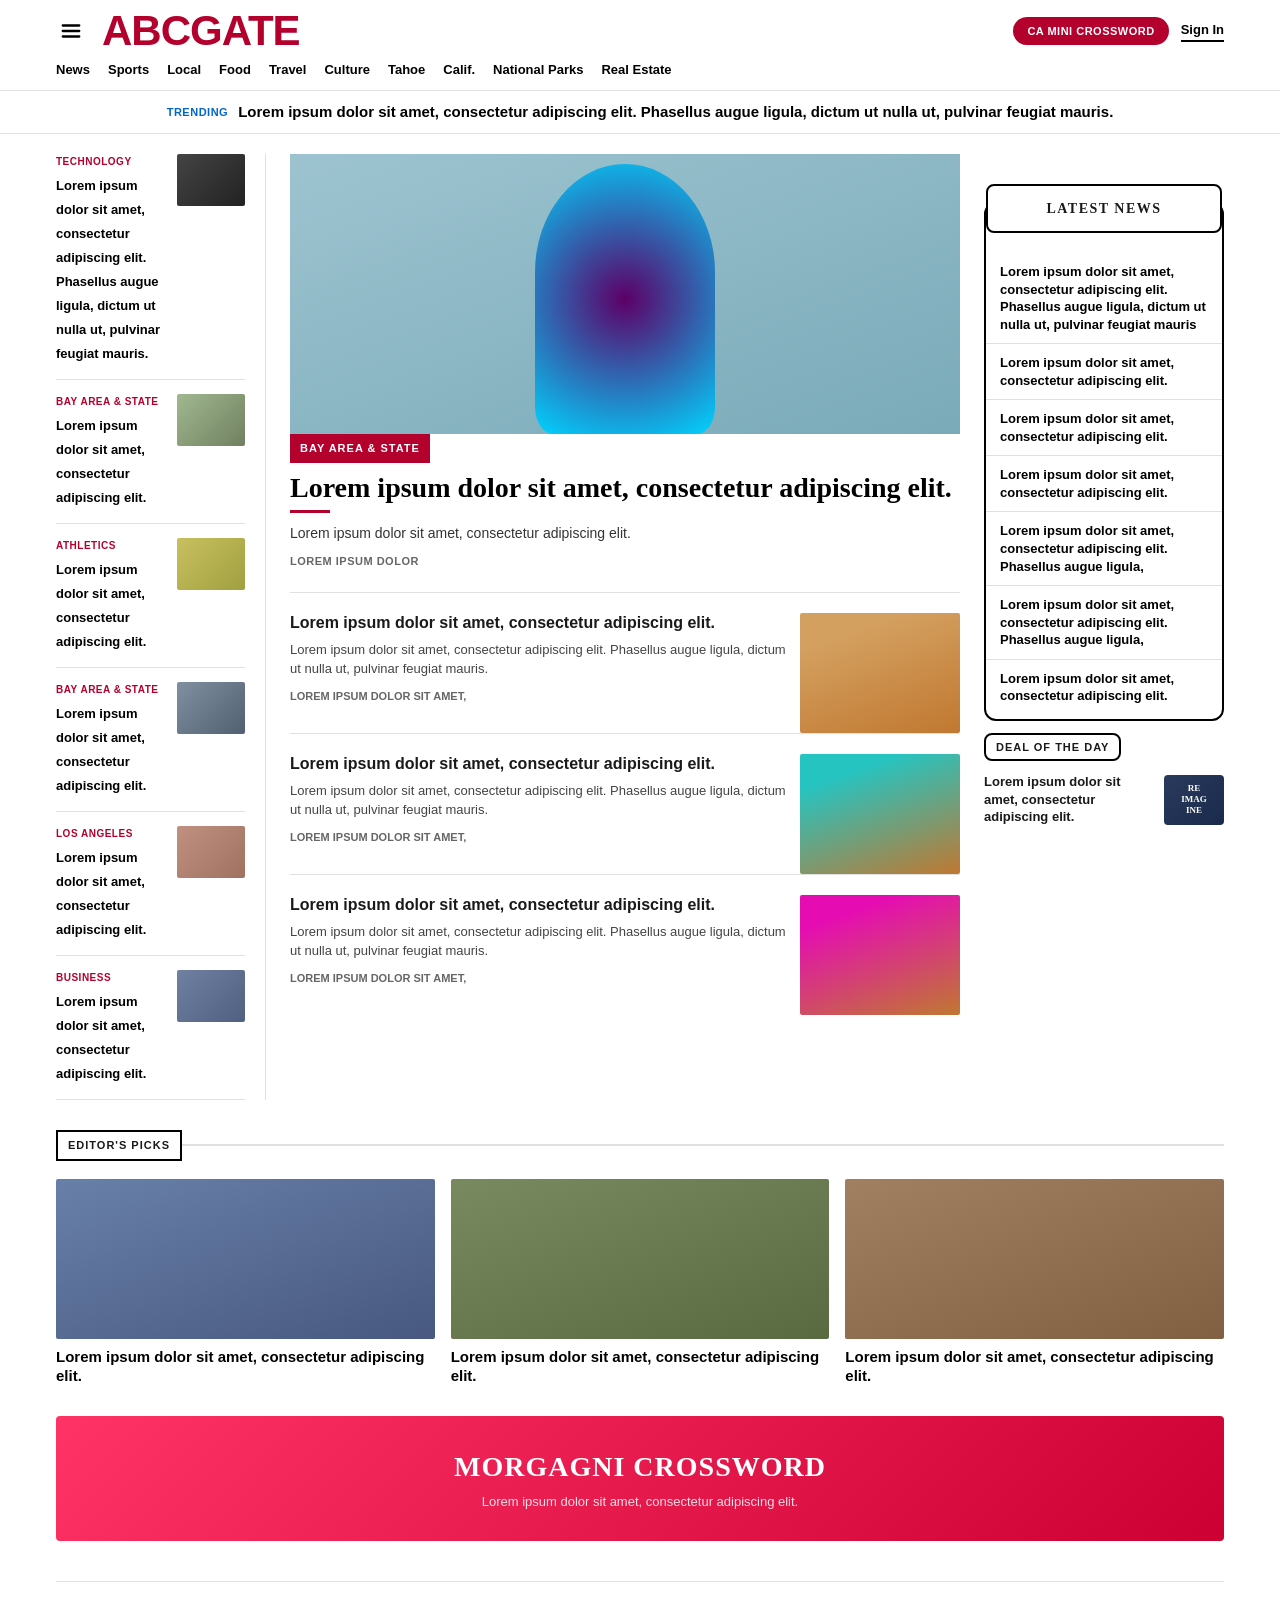
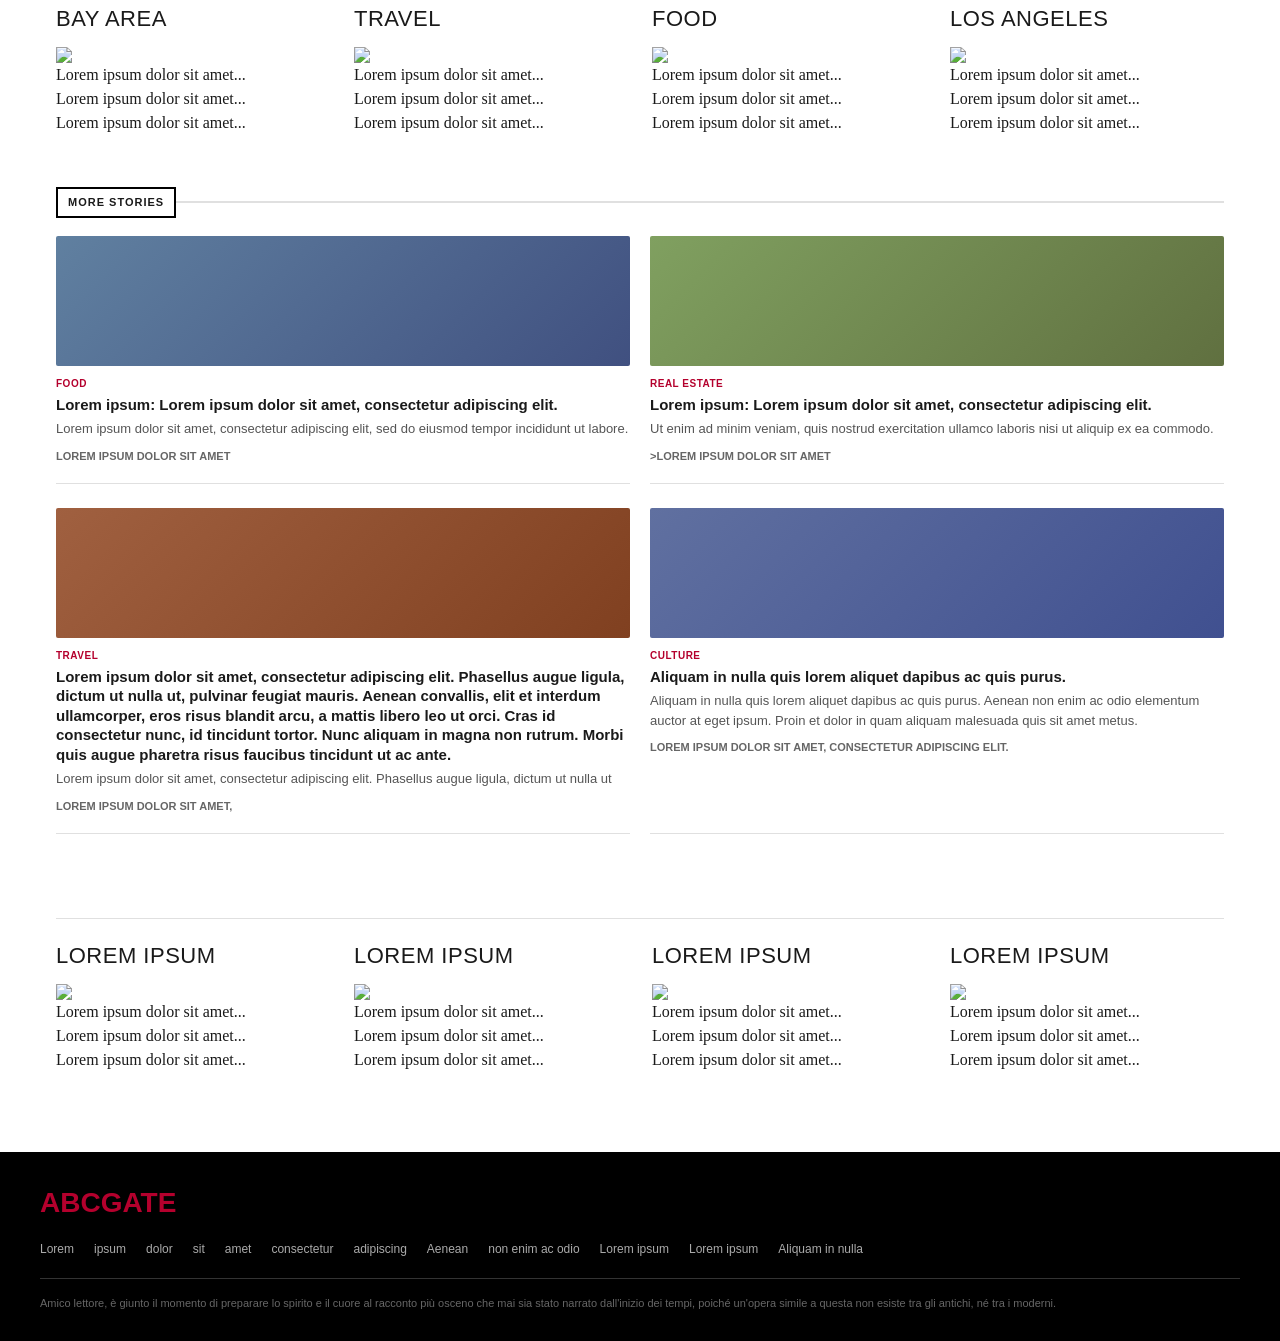
==== index.html @ 22b79e95 "Rename index_2.html to index.html Avoid conflicts during hostind procedures" ====
<!DOCTYPE html>
<html lang="en">
<head>
    <meta charset="UTF-8">
    <meta name="viewport" content="width=device-width, initial-scale=1.0">
    <title>ABCGATE: San Francisco Bay Area News, Sports, Culture, Travel, Food, California Parks</title>
    <link rel="icon" type="images/svg+xml" href="svg/logo_abc.svg">
    <link rel="stylesheet" href="style_1_fixed.css">
</head>
<body>

    <!-- HAMBURGER MENU OVERLAY -->
    <div class="menu-overlay" id="menuOverlay"></div>

 
    <!-- HEADER -->
    <header class="main-header">
        <div class="header-inner">

            <div class="header-top">
                <button class="menu-btn" id="menuBtn" aria-label="Open menu">
                    <svg viewBox="0 0 24 24" fill="none" stroke="currentColor" stroke-width="2.5" stroke-linecap="round">
                        <line x1="3" y1="6"  x2="21" y2="6"/>
                        <line x1="3" y1="12" x2="21" y2="12"/>
                        <line x1="3" y1="18" x2="21" y2="18"/>
                    </svg>
                </button>
 
                <a href="#" class="logo">ABCGATE</a>
 
                <div class="header-right">
                    <button class="crossword-btn">CA MINI CROSSWORD</button>
                    <a href="#" class="signin-link">Sign In</a>
                    <a href="#" class="mobile-signin">Sign In</a>
                </div>
            </div>
 
            <div class="mobile-crossword-bar">CA MINI CROSSWORD</div>
 
            <nav class="header-nav" aria-label="Main navigation">
                <a href="#">News</a>
                <a href="#">Sports</a>
                <a href="#">Local</a>
                <a href="#">Food</a>
                <a href="#">Travel</a>
                <a href="#">Culture</a>
                <a href="#">Tahoe</a>
                <a href="#">Calif.</a>
                <a href="#">National Parks</a>
                <a href="#">Real Estate</a>
            </nav>
 
        </div>
    </header>
 
    <!-- TRENDING -->
    <div class="trending-bar">
        <div class="trending-inner">
            <span class="trending-label">TRENDING</span>
            <a href="#" class="trending-story">Lorem ipsum dolor sit amet, consectetur adipiscing elit. Phasellus augue ligula, dictum ut nulla ut, pulvinar feugiat mauris.</a>
        </div>
    </div>
 
 
    <!-- MAIN CONTENT -->
    <div class="site-content">
        <div class="main-grid">
 
            <!-- LEFT SIDEBAR -->
            <aside class="left-sidebar">
 
                <div class="sidebar-item">
                    <div class="sidebar-item-text">
                        <span class="sidebar-cat">Technology</span>
                        <a href="#" class="sidebar-title">Lorem ipsum dolor sit amet, consectetur adipiscing elit. Phasellus augue ligula, dictum ut nulla ut, pulvinar feugiat mauris.</a>
                    </div>
                    <div class="sidebar-thumb-placeholder" style="background:linear-gradient(135deg,#444,#222);"></div>
                </div>
 
                <div class="sidebar-item">
                    <div class="sidebar-item-text">
                        <span class="sidebar-cat">Bay Area &amp; State</span>
                        <a href="#" class="sidebar-title">Lorem ipsum dolor sit amet, consectetur adipiscing elit. </a>
                    </div>
                    <div class="sidebar-thumb-placeholder" style="background:linear-gradient(135deg,#a0b890,#708060);"></div>
                </div>
 
                <div class="sidebar-item">
                    <div class="sidebar-item-text">
                        <span class="sidebar-cat">Athletics</span>
                        <a href="#" class="sidebar-title">Lorem ipsum dolor sit amet, consectetur adipiscing elit.</a>
                    </div>
                    <div class="sidebar-thumb-placeholder" style="background:linear-gradient(135deg,#c8c060,#a0a040);"></div>
                </div>
 
                <div class="sidebar-item">
                    <div class="sidebar-item-text">
                        <span class="sidebar-cat">Bay Area &amp; State</span>
                        <a href="#" class="sidebar-title">Lorem ipsum dolor sit amet, consectetur adipiscing elit.</a>
                    </div>
                    <div class="sidebar-thumb-placeholder" style="background:linear-gradient(135deg,#8090a0,#506070);"></div>
                </div>
 
                <div class="sidebar-item">
                    <div class="sidebar-item-text">
                        <span class="sidebar-cat">Los Angeles</span>
                        <a href="#" class="sidebar-title">Lorem ipsum dolor sit amet, consectetur adipiscing elit.</a>
                    </div>
                    <div class="sidebar-thumb-placeholder" style="background:linear-gradient(135deg,#c09080,#a07060);"></div>
                </div>
 
                <div class="sidebar-item">
                    <div class="sidebar-item-text">
                        <span class="sidebar-cat">Business</span>
                        <a href="#" class="sidebar-title">Lorem ipsum dolor sit amet, consectetur adipiscing elit.</a>
                    </div>
                    <div class="sidebar-thumb-placeholder" style="background:linear-gradient(135deg,#7080a0,#506080);"></div>
                </div>
 
            </aside>
 
            <!--CENTER CONTENT -->
            <main class="center-content">
 
                <article class="hero-article">
                    <div class="hero-portrait">
                        <div class="hero-portrait-figure"></div>
                    </div>
                    <span class="hero-cat-badge">Bay Area &amp; State</span>
                    <h2 class="hero-title">
                        <a href="#">Lorem ipsum dolor sit amet, consectetur adipiscing elit.</a>
                    </h2>
                    <div class="hero-underline"></div>
                    <p class="hero-excerpt">Lorem ipsum dolor sit amet, consectetur adipiscing elit.</p>
                    <span class="hero-byline">Lorem ipsum dolor</span>
                </article>
 
                <article class="secondary-article">
                    <div>
                        <a href="#" class="sec-title">Lorem ipsum dolor sit amet, consectetur adipiscing elit.</a>
                        <p class="sec-excerpt">Lorem ipsum dolor sit amet, consectetur adipiscing elit. 
                            Phasellus augue ligula, dictum ut nulla ut, pulvinar feugiat mauris.</p>
                        <span class="sec-byline">Lorem ipsum dolor sit amet,</span>
                    </div>
                    <div class="sec-thumb-placeholder" style="background:linear-gradient(160deg,#d4a060 20%,#c07830 100%);"></div>
                </article>

                <article class="secondary-article">
                    <div>
                        <a href="#" class="sec-title">Lorem ipsum dolor sit amet, consectetur adipiscing elit.</a>
                        <p class="sec-excerpt">Lorem ipsum dolor sit amet, consectetur adipiscing elit. 
                            Phasellus augue ligula, dictum ut nulla ut, pulvinar feugiat mauris.</p>
                        <span class="sec-byline">Lorem ipsum dolor sit amet,</span>
                    </div>
                    <div class="sec-thumb-placeholder" style="background:linear-gradient(160deg,#26c4c1 20%,#c07830 100%);"></div>
                </article>

                <article class="secondary-article">
                    <div>
                        <a href="#" class="sec-title">Lorem ipsum dolor sit amet, consectetur adipiscing elit.</a>
                        <p class="sec-excerpt">Lorem ipsum dolor sit amet, consectetur adipiscing elit. 
                            Phasellus augue ligula, dictum ut nulla ut, pulvinar feugiat mauris.</p>
                        <span class="sec-byline">Lorem ipsum dolor sit amet,</span>
                    </div>
                    <div class="sec-thumb-placeholder" style="background:linear-gradient(160deg,#e50db2 20%,#c07830 100%);"></div>
                </article>
 
            </main>
 
 
            <!-- RIGHT SIDEBAR -->
            <aside class="right-sidebar">
 
                <div class="latest-news-box">
                    <div class="latest-news-title">Latest News</div>
                    <a href="#" class="latest-news-item">Lorem ipsum dolor sit amet, consectetur adipiscing elit. Phasellus augue ligula, dictum ut nulla ut, pulvinar feugiat mauris</a>
                    <a href="#" class="latest-news-item">Lorem ipsum dolor sit amet, consectetur adipiscing elit.</a>
                    <a href="#" class="latest-news-item">Lorem ipsum dolor sit amet, consectetur adipiscing elit.</a>
                    <a href="#" class="latest-news-item">Lorem ipsum dolor sit amet, consectetur adipiscing elit.</a>
                    <a href="#" class="latest-news-item">Lorem ipsum dolor sit amet, consectetur adipiscing elit. Phasellus augue ligula,</a>
                    <a href="#" class="latest-news-item">Lorem ipsum dolor sit amet, consectetur adipiscing elit. Phasellus augue ligula,</a>
                    <a href="#" class="latest-news-item">Lorem ipsum dolor sit amet, consectetur adipiscing elit.</a>
                </div>
 
                <div class="deal-box">
                    <div class="deal-title">Deal of the Day</div>
                    <div class="deal-item">
                        <div class="deal-text">Lorem ipsum dolor sit amet, consectetur adipiscing elit.</div>
                        <div class="deal-thumb">RE<br>IMAG<br>INE</div>
                    </div>
                </div>
 
            </aside>
        </div>
 
 
        <!-- EDITOR'S PICKS -->
        <section class="editors-picks">
            <div class="section-header">
                <span class="section-header-label">Editor's Picks</span>
                <div class="section-header-line"></div>
            </div>
 
            <div class="picks-grid">
                <a href="#" style="display:block;">
                    <div class="pick-thumb" style="background:linear-gradient(160deg,#6880a8,#485880);"></div>
                    <div class="pick-title">Lorem ipsum dolor sit amet, consectetur adipiscing elit.</div>
                </a>
                <a href="#" style="display:block;">
                    <div class="pick-thumb" style="background:linear-gradient(160deg,#7a8a60,#5a6a40);"></div>
                    <div class="pick-title">Lorem ipsum dolor sit amet, consectetur adipiscing elit.</div>
                </a>
                <a href="#" style="display:block;">
                    <div class="pick-thumb" style="background:linear-gradient(160deg,#a08060,#806040);"></div>
                    <div class="pick-title">Lorem ipsum dolor sit amet, consectetur adipiscing elit.</div>
                </a>
            </div>
        </section>
 
 
        <!-- PROMO BANNER -->
        <div class="promo-banner">
            <div class="promo-title">MORGAGNI CROSSWORD</div>
            <div class="promo-sub">Lorem ipsum dolor sit amet, consectetur adipiscing elit.</div>
        </div>


        <!-- CATEGORY STRIP -->
        <div class="category-strip">

    <div class="cat-col">
        <div class="cat-title"><span>Bay Area</span></div>
        <img src = https://placehold.co/600x400>
        <a href="#" class="cat-link">Lorem ipsum dolor sit amet...</a>
        <a href="#" class="cat-link">Lorem ipsum dolor sit amet...</a>
        <a href="#" class="cat-link">Lorem ipsum dolor sit amet...</a>
    </div>

    <div class="cat-col">
        <div class="cat-title"><span>Travel</span></div>
        <img src = https://placehold.co/600x400>
        <a href="#" class="cat-link">Lorem ipsum dolor sit amet...</a>
        <a href="#" class="cat-link">Lorem ipsum dolor sit amet...</a>
        <a href="#" class="cat-link">Lorem ipsum dolor sit amet...</a>
    </div>

    <div class="cat-col">
        <div class="cat-title"><span>Food</span></div>
        <img src = https://placehold.co/600x400>
        <a href="#" class="cat-link">Lorem ipsum dolor sit amet...</a>
        <a href="#" class="cat-link">Lorem ipsum dolor sit amet...</a>
        <a href="#" class="cat-link">Lorem ipsum dolor sit amet...</a>
    </div>
    
    <div class="cat-col">
        <div class="cat-title"><span>Los Angeles</span></div>
        <img src = https://placehold.co/600x400>
        <a href="#" class="cat-link">Lorem ipsum dolor sit amet...</a>
        <a href="#" class="cat-link">Lorem ipsum dolor sit amet...</a>
        <a href="#" class="cat-link">Lorem ipsum dolor sit amet...</a>
    </div>

        </div>
 
        <!-- MORE STORIES -->
        <section class="more-stories">
            <div class="section-header" style="margin-top:30px;">
                <span class="section-header-label">More Stories</span>
                <div class="section-header-line"></div>
            </div>
 
            <div class="stories-2col">
 
                <article class="story-card">
                    <div class="story-thumb story-t1"></div>
                    <span class="story-cat">Food</span>
                    <a href="#" class="story-title">Lorem ipsum: Lorem ipsum dolor sit amet, consectetur adipiscing elit.</a>
                    <p class="story-excerpt">Lorem ipsum dolor sit amet, consectetur adipiscing elit, sed do eiusmod tempor incididunt ut labore.</p>
                    <span class="story-byline">Lorem ipsum dolor sit amet</span>
                </article>
 
                <article class="story-card">
                    <div class="story-thumb story-t2"></div>
                    <span class="story-cat">Real Estate</span>
                    <a href="#" class="story-title">Lorem ipsum: Lorem ipsum dolor sit amet, consectetur adipiscing elit.</a>
                    <p class="story-excerpt">Ut enim ad minim veniam, quis nostrud exercitation ullamco laboris nisi ut aliquip ex ea commodo.</p>
                    <span class="story-byline">>Lorem ipsum dolor sit amet</span>
                </article>
 
                <article class="story-card">
                    <div class="story-thumb story-t3"></div>
                    <span class="story-cat">Travel</span>
                    <a href="#" class="story-title">Lorem ipsum dolor sit amet, consectetur adipiscing elit. Phasellus augue ligula, dictum ut nulla ut, pulvinar feugiat mauris. Aenean convallis, elit et interdum ullamcorper, eros risus blandit arcu, a mattis libero leo ut orci. Cras id consectetur nunc, id tincidunt tortor. Nunc aliquam in magna non rutrum. Morbi quis augue pharetra risus faucibus tincidunt ut ac ante.</a>
                    <p class="story-excerpt">Lorem ipsum dolor sit amet, consectetur adipiscing elit. Phasellus augue ligula, dictum ut nulla ut</p>
                    <span class="story-byline">Lorem ipsum dolor sit amet,</span>
                </article>
 
                <article class="story-card">
                    <div class="story-thumb story-t4"></div>
                    <span class="story-cat">Culture</span>
                    <a href="#" class="story-title">Aliquam in nulla quis lorem aliquet dapibus ac quis purus.</a>
                    <p class="story-excerpt">Aliquam in nulla quis lorem aliquet dapibus ac quis purus. Aenean non enim ac odio elementum auctor at eget ipsum. Proin et dolor in quam aliquam malesuada quis sit amet metus. </p>
                    <span class="story-byline">Lorem ipsum dolor sit amet, consectetur adipiscing elit.</span>
                </article>
 
            </div>
        </section>
 
    </div>

    <div class="site-content">
 
    <div class="category-strip">

    <div class="cat-col">
        <div class="cat-title"><span>Lorem Ipsum</span></div>
        <img src = https://placehold.co/600x400>
        <a href="#" class="cat-link">Lorem ipsum dolor sit amet...</a>
        <a href="#" class="cat-link">Lorem ipsum dolor sit amet...</a>
        <a href="#" class="cat-link">Lorem ipsum dolor sit amet...</a>
    </div>

    <div class="cat-col">
        <div class="cat-title"><span>Lorem Ipsum</span></div>
        <img src = https://placehold.co/600x400>
        <a href="#" class="cat-link">Lorem ipsum dolor sit amet...</a>
        <a href="#" class="cat-link">Lorem ipsum dolor sit amet...</a>
        <a href="#" class="cat-link">Lorem ipsum dolor sit amet...</a>
    </div>

    <div class="cat-col">
        <div class="cat-title"><span>Lorem Ipsum</span></div>
        <img src = https://placehold.co/600x400>
        <a href="#" class="cat-link">Lorem ipsum dolor sit amet...</a>
        <a href="#" class="cat-link">Lorem ipsum dolor sit amet...</a>
        <a href="#" class="cat-link">Lorem ipsum dolor sit amet...</a>
    </div>
    
    <div class="cat-col">
        <div class="cat-title"><span>Lorem Ipsum</span></div>
        <img src = https://placehold.co/600x400>
        <a href="#" class="cat-link">Lorem ipsum dolor sit amet...</a>
        <a href="#" class="cat-link">Lorem ipsum dolor sit amet...</a>
        <a href="#" class="cat-link">Lorem ipsum dolor sit amet...</a>
    </div>

</div>
        </div>
    <!--FOOTER -->
    <footer>
        <div class="footer-inner">
            <span class="footer-logo">ABCGATE</span>
            <div class="footer-links">
                <a href="#">Lorem</a>
                <a href="#">ipsum</a>
                <a href="#">dolor</a>
                <a href="#">sit</a>
                <a href="#">amet</a>
                <a href="#">consectetur</a>
                <a href="#">adipiscing</a>
                <a href="#">Aenean</a>
                <a href="#">non enim ac odio</a>
                <a href="#">Lorem ipsum</a>
                <a href="#">Lorem ipsum</a>
                <a href="#">Aliquam in nulla</a>
            </div>
            <div class="footer-copy">
                Amico lettore, è giunto il momento di preparare lo spirito e il cuore al racconto più osceno che mai sia stato narrato dall'inizio dei tempi, poiché un'opera simile a questa non esiste tra gli antichi, né tra i moderni.
            </div>
        </div>
    </footer>

</body>
</html>
---- style_1_fixed.css ----
/* ABCGATE */
*, *::before, *::after {
    margin: 0;
    padding: 0;
    box-sizing: border-box;
}
 
:root {
    --red:        #B4002D;
    --blue:       #0066cc;
    --black:      #000;
    --light-gray: #f5f5f5;
    --border:     #e0e0e0;
    --text-muted: #666;
    --text-dark:  #1a1a1a;
    --max-w:      1200px;
}
 
body {
    font-family: "Georgia", "Times New Roman", serif;
    color: var(--text-dark);
    background: #fff;
    font-size: 16px;
    line-height: 1.5;
}
 
a { color: inherit; text-decoration: none; }
 
/* HEADER */
 
.main-header {
    position: sticky;
    top: 0;
    z-index: 1000;
    background: #fff;
    border-bottom: 1px solid var(--border);
}
 
.header-inner {
    max-width: var(--max-w);
    margin: 0 auto;
    padding: 0 16px;
}
 
.header-top {
    display: flex;
    align-items: center;
    gap: 16px;
    padding: 10px 0 0;
}
 
.menu-btn {
    background: none;
    border: none;
    cursor: pointer;
    padding: 4px;
    flex-shrink: 0;
    display: flex;
    align-items: center;
}
 
.menu-btn svg { width: 22px; height: 22px; }
 
.logo {
    font-family: "Arial Black", "Arial", sans-serif;
    font-size: 42px;
    font-weight: 900;
    color: var(--red);
    letter-spacing: -1px;
    line-height: 1;
    flex-shrink: 0;
}
 
.header-right {
    margin-left: auto;
    display: flex;
    align-items: center;
    gap: 12px;
}
 
.crossword-btn {
    background: var(--red);
    color: #fff;
    border: none;
    border-radius: 50px;
    padding: 8px 14px;
    font-family: Arial, sans-serif;
    font-weight: 700;
    font-size: 11px;
    letter-spacing: 0.5px;
    text-transform: uppercase;
    cursor: pointer;
    white-space: nowrap;
}
 
.signin-link {
    font-family: Arial, sans-serif;
    font-size: 13px;
    font-weight: 700;
    color: var(--black);
    border-bottom: 2px solid var(--black);
    padding-bottom: 1px;
    white-space: nowrap;
}
 
.header-nav {
    display: flex;
    gap: 18px;
    padding: 8px 0 10px;
    overflow-x: auto;
    scrollbar-width: none;
}
 
.header-nav::-webkit-scrollbar { display: none; }
 
.header-nav a {
    font-family: Arial, sans-serif;
    font-size: 13px;
    font-weight: 600;
    color: var(--black);
    white-space: nowrap;
    flex-shrink: 0;
}
 
.header-nav a:hover { color: var(--red); }
 
/* Mobile header */
@media (max-width: 767px) {
    .logo { font-size: 32px; }
    .signin-link { display: none; }
    .crossword-btn { display: none; }
 
    .mobile-crossword-bar {
        display: block;
        background: var(--red);
        color: #fff;
        text-align: center;
        padding: 10px;
        font-family: Arial, sans-serif;
        font-weight: 700;
        font-size: 13px;
        letter-spacing: 1px;
        text-transform: uppercase;
        width: 100%;
    }
 
    .mobile-signin {
        display: block;
        font-family: Arial, sans-serif;
        font-size: 13px;
        font-weight: 700;
        color: var(--black);
    }
}
 
@media (min-width: 768px) {
    .mobile-crossword-bar { display: none; }
    .mobile-signin        { display: none; }
}
 
 
/* TRENDING BAR */
 
.trending-bar {
    border-bottom: 1px solid var(--border);
    padding: 10px 16px;
}
 
.trending-inner {
    max-width: var(--max-w);
    margin: 0 auto;
    display: flex;
    align-items: center;
    justify-content: center;
    gap: 10px;
    text-align: center;
}
 
.trending-label {
    font-family: Arial, sans-serif;
    font-size: 11px;
    font-weight: 800;
    color: var(--blue);
    text-transform: uppercase;
    letter-spacing: 0.5px;
    flex-shrink: 0;
}
 
.trending-story {
    font-family: Arial, sans-serif;
    font-size: 15px;
    font-weight: 700;
    color: var(--black);
}
 
.trending-story:hover { color: var(--red); }
 
/* Stack label above story on mobile */
@media (max-width: 767px) {
    .trending-inner {
        flex-direction: column;
        gap: 4px;
    }
}
 
 
/* MAIN LAYOUT — 3-column grid */
 
.site-content {
    max-width: var(--max-w);
    margin: 0 auto;
    padding: 20px 16px;
}
 
.main-grid {
    display: grid;
    grid-template-columns: 210px 1fr 240px;
    gap: 24px;
}
 
@media (max-width: 1024px) {
    .main-grid {
        grid-template-columns: 180px 1fr 200px;
        gap: 16px;
    }
}
 
@media (max-width: 767px) {
    .main-grid {
        grid-template-columns: 1fr;
        gap: 0;
    }
}
 
/* LEFT SIDEBAR */
 
.left-sidebar {
    border-right: 1px solid var(--border);
    padding-right: 20px;
}
 
@media (max-width: 767px) {
    .left-sidebar { display: none; }
}
 
.sidebar-item {
    display: flex;
    gap: 10px;
    padding: 14px 0;
    border-bottom: 1px solid var(--border);
}
 
.sidebar-item:first-child { padding-top: 0; }
 
.sidebar-item-text { flex: 1; }
 
.sidebar-cat {
    font-family: Arial, sans-serif;
    font-size: 10px;
    font-weight: 800;
    color: var(--red);
    text-transform: uppercase;
    letter-spacing: 0.5px;
    margin-bottom: 4px;
    display: block;
}
 
.sidebar-title {
    font-family: Arial, sans-serif;
    font-size: 13px;
    font-weight: 700;
    line-height: 1.35;
    color: var(--black);
}
 
.sidebar-title:hover { color: var(--red); }
 
.sidebar-thumb-placeholder {
    width: 68px;
    height: 52px;
    flex-shrink: 0;
    border-radius: 2px;
}
 
/* CENTER — HERO ARTICLE */
 
.hero-article { margin-bottom: 20px; }
 
.hero-portrait {
    width: 100%;
    height: 280px;
    background: linear-gradient(160deg, #9dc3d0 0%, #7aaab8 100%);
    display: flex;
    align-items: center;
    justify-content: center;
    position: relative;
    overflow: hidden;
}
 
.hero-portrait-figure {
    width: 180px;
    height: 270px;
    background-image: radial-gradient(circle, #5c0067 0%, #00d4ff 100%);
    border-radius: 50% 50% 10% 10% / 40% 40% 10% 10%;
    position: absolute;
    bottom: 0;
}
 
.hero-cat-badge {
    background: var(--red);
    color: #fff;
    font-family: Arial, sans-serif;
    font-size: 11px;
    font-weight: 800;
    text-transform: uppercase;
    letter-spacing: 1px;
    padding: 6px 10px;
    display: inline-block;
}
 
.hero-title {
    font-family: "Georgia", serif;
    font-size: 28px;
    font-weight: 700;
    line-height: 1.2;
    margin: 8px 0 6px;
    color: var(--black);
}
 
@media (max-width: 767px) {
    .hero-title { font-size: 24px; }
}
 
.hero-underline {
    width: 40px;
    height: 3px;
    background: var(--red);
    margin-bottom: 10px;
}
 
.hero-excerpt {
    font-family: Arial, sans-serif;
    font-size: 14px;
    color: #333;
    margin-bottom: 4px;
}
 
.hero-byline {
    font-family: Arial, sans-serif;
    font-size: 11px;
    font-weight: 700;
    color: var(--text-muted);
    text-transform: uppercase;
    letter-spacing: 0.5px;
}
 
 
/* CENTER — SECONDARY ARTICLE */
 
.secondary-article {
    display: grid;
    grid-template-columns: 1fr 160px;
    gap: 12px;
    padding-top: 20px;
    border-top: 1px solid var(--border);
}
 
@media (max-width: 500px) {
    .secondary-article { grid-template-columns: 1fr; }
}
 
.sec-title {
    font-family: Arial, sans-serif;
    font-size: 16px;
    font-weight: 700;
    line-height: 1.3;
    margin-bottom: 6px;
    display: block;
}
 
.sec-title:hover { color: var(--red); }
 
.sec-excerpt {
    font-family: Arial, sans-serif;
    font-size: 13px;
    color: #444;
    margin-bottom: 4px;
}
 
.sec-byline {
    font-family: Arial, sans-serif;
    font-size: 11px;
    font-weight: 700;
    color: var(--text-muted);
    text-transform: uppercase;
}
 
.sec-thumb-placeholder {
    border-radius: 2px;
    min-height: 120px;
}
 
 
/* RIGHT SIDEBAR — LATEST NEWS */

@media (max-width: 767px) {
    .right-sidebar { display: none; }
}
 
.latest-news-box {
    position: relative;
    border: 2.5px solid var(--black);
    border-radius: 12px;
    padding: 0px 0 4px;
    margin-bottom: 12px;
    margin-top: 48px; 
}
 
.latest-news-title {
    position: relative;
    top: -20px;         
    left: 50%;
    transform: translateX(-50%);
    background: #fff;
    padding: 12px 16px;
    border: 2.5px solid var(--black);
    border: 1.5px solid vat(--light-gray);
    border-radius: 7px;
    border-radius: 8px;
    font-family: "Georgia", serif;
    font-size: 14px;
    font-weight: 700;
    text-transform: uppercase;
    text-align: center;
    letter-spacing: 1.5px;
    white-space: nowrap;
}

.latest-news-item {
    display: block;
    padding: 10px 14px;
    border-bottom: 1px solid var(--border);
    font-family: Arial, sans-serif;
    font-size: 13px;
    font-weight: 700;
    line-height: 1.35;
    color: var(--black);
}
 
.latest-news-item:first-child { padding-top: 46px; }
 
.latest-news-item:last-child { border-bottom: none; }
 
.latest-news-item:hover { color: var(--red); }
 
/* RIGHT SIDEBAR — DEAL OF THE DAY */
 
.deal-title {
    display: inline-block;
    border: 2.5px solid var(--black);
    border-radius: 8px;
    font-family: Arial, sans-serif;
    font-size: 11px;
    font-weight: 800;
    text-transform: uppercase;
    letter-spacing: 1px;
    padding: 4px 10px;
    margin-bottom: 12px;
}
 
.deal-item {
    display: flex;
    gap: 10px;
    align-items: center;
}
 
.deal-text {
    font-family: Arial, sans-serif;
    font-size: 13px;
    font-weight: 700;
    line-height: 1.35;
    flex: 1;
}
 
.deal-thumb {
    width: 60px;
    height: 50px;
    background: linear-gradient(135deg, #2a3a5c, #1a2a4c);
    border-radius: 4px;
    flex-shrink: 0;
    display: flex;
    align-items: center;
    justify-content: center;
    color: white;
    font-size: 9px;
    font-weight: 700;
    text-align: center;
    line-height: 1.2;
    padding: 4px;
}
 
/* EDITOR'S PICKS */
 
.editors-picks { margin-top: 30px; }
 
.section-header {
    display: flex;
    align-items: center;
    margin-bottom: 18px;
}
 
.section-header-label {
    display: inline-block;
    border: 2px solid var(--black);
    font-family: Arial, sans-serif;
    font-size: 11px;
    font-weight: 800;
    letter-spacing: 1px;
    text-transform: uppercase;
    padding: 5px 10px;
    background: #fff;
    position: relative;
    z-index: 1;
    flex-shrink: 0;
}
 
.section-header-line {
    flex: 1;
    height: 2px;
    background: var(--border);
    margin-left: -2px;
}
 
.picks-grid {
    display: grid;
    grid-template-columns: repeat(3, 1fr);
    gap: 16px;
}
 
@media (max-width: 600px) {
    .picks-grid { grid-template-columns: 1fr; }
}
 
.pick-thumb {
    width: 100%;
    height: 160px;
    display: block;
    margin-bottom: 8px;
    border-radius: 2px;
}
 
.pick-title {
    font-family: Arial, sans-serif;
    font-size: 15px;
    font-weight: 700;
    line-height: 1.3;
    color: var(--black);
}
 
.pick-title:hover { color: var(--red); }
 
 
/* PROMO BANNER */
 
.promo-banner {
    background: linear-gradient(135deg, #ff3366 0%, #cc0033 100%);
    color: #fff;
    text-align: center;
    padding: 30px 20px;
    margin-top: 30px;
    border-radius: 4px;
}
 
.promo-title {
    font-family: "Georgia", serif;
    font-size: 28px;
    font-weight: 700;
    letter-spacing: 1px;
    margin-bottom: 4px;
}
 
.promo-sub {
    font-family: Arial, sans-serif;
    font-size: 13px;
    opacity: 0.85;
}

/* MORE STORIES */
 
.more-stories { margin-top: 32px; }
 
.stories-2col {
    display: grid;
    grid-template-columns: 1fr 1fr;
    gap: 20px;
}
 
@media (max-width: 600px) {
    .stories-2col { grid-template-columns: 1fr; }
}
 
.story-card {
    padding-bottom: 16px;
    border-bottom: 1px solid var(--border);
    margin-bottom: 4px;
}
 
.story-cat {
    font-family: Arial, sans-serif;
    font-size: 10px;
    font-weight: 800;
    color: var(--red);
    text-transform: uppercase;
    letter-spacing: 0.5px;
    margin-bottom: 4px;
    display: block;
}
 
.story-title {
    font-family: Arial, sans-serif;
    font-size: 15px;
    font-weight: 700;
    line-height: 1.3;
    margin-bottom: 5px;
    display: block;
}
 
.story-title:hover { color: var(--red); }
 
.story-excerpt {
    font-family: Arial, sans-serif;
    font-size: 13px;
    color: #555;
    margin-bottom: 4px;
}
 
.story-byline {
    font-family: Arial, sans-serif;
    font-size: 11px;
    color: var(--text-muted);
    font-weight: 700;
    text-transform: uppercase;
}
 
.story-thumb {
    width: 100%;
    height: 130px;
    margin-bottom: 10px;
    border-radius: 2px;
}
 
.story-t1 { background: linear-gradient(135deg, #6080a0, #405080); }
.story-t2 { background: linear-gradient(135deg, #80a060, #607040); }
.story-t3 { background: linear-gradient(135deg, #a06040, #804020); }
.story-t4 { background: linear-gradient(135deg, #6070a0, #405090); }
 
 
/* FOOTER */
 
footer {
    background: var(--black);
    color: #ccc;
    margin-top: 40px;
    padding: 30px 16px;
}
 
.footer-inner {
    max-width: var(--max-w);
    margin: 0 auto;
}
 
.footer-logo {
    font-family: "Arial Black", Arial, sans-serif;
    font-size: 28px;
    font-weight: 900;
    color: var(--red);
    margin-bottom: 16px;
    display: block;
}
 
.footer-links {
    display: flex;
    flex-wrap: wrap;
    gap: 8px 20px;
    margin-bottom: 20px;
}
 
.footer-links a {
    font-family: Arial, sans-serif;
    font-size: 12px;
    color: #aaa;
}
 
.footer-links a:hover { color: #fff; }
 
.footer-copy {
    font-family: Arial, sans-serif;
    font-size: 11px;
    color: #666;
    border-top: 1px solid #333;
    padding-top: 16px;
}

/* ===== CATEGORY STRIP ===== */

.category-strip, 
.category-stripbis {
    display: grid;
    grid-template-columns: repeat(4, minmax(0, 1fr)); 
    gap: 24px;
    margin-top: 40px;
    padding: 20px 0;
    border-top: 1px solid var(--border);
    width: 100%;
}

/*  Mobile: 2 colonne e 2 righe */
@media (max-width: 900px) {
    .category-strip,
    .category-stripbis {
        grid-template-columns: repeat(2, minmax(0, 1fr));
    }
}

.cat-col {
    display: flex;
    flex-direction: column;
    min-width: 0; 
}

.cat-title {
    font-family: "Oswald", "Arial Black", Arial, sans-serif;
    font-size: 22px;
    letter-spacing: 0.5px;
    text-transform: uppercase;
    margin-bottom: 12px;
    box-shadow: #ff3366;
    display: inline-block;
    word-wrap: break-word; 
    overflow-wrap: break-word;
    box-shadow: #ff3366;
}

@media (max-width: 767px) {
    .cat-title {
        font-size: 18px; 
    }
}

/* == MOBILE: RIGHT SIDEBAR AND LATEST NEWS ===== */

@media (max-width: 767px) {
   
    .site-content {
        display: flex;
        flex-direction: column;
    }

    .main-grid {
        display: contents; 
    }

    .center-content { order: 1; }
    .editors-picks { order: 2; }
    
    .right-sidebar { 
        display: block !important; 
        order: 3; 
        width: 100%; 
        margin-top: 40px; 
    }
    
    .promo-banner { order: 4; }
    .category-strip { order: 5; }
    
    .more-stories { order: 6; }
   
    .latest-news-box {
        margin-top: 20px;
        border-radius: 8px; 
    }
    
    .latest-news-title {
        left: 50%;
        transform: translateX(-50%);
    }

    .deal-box {
        display: none; 
    }
}
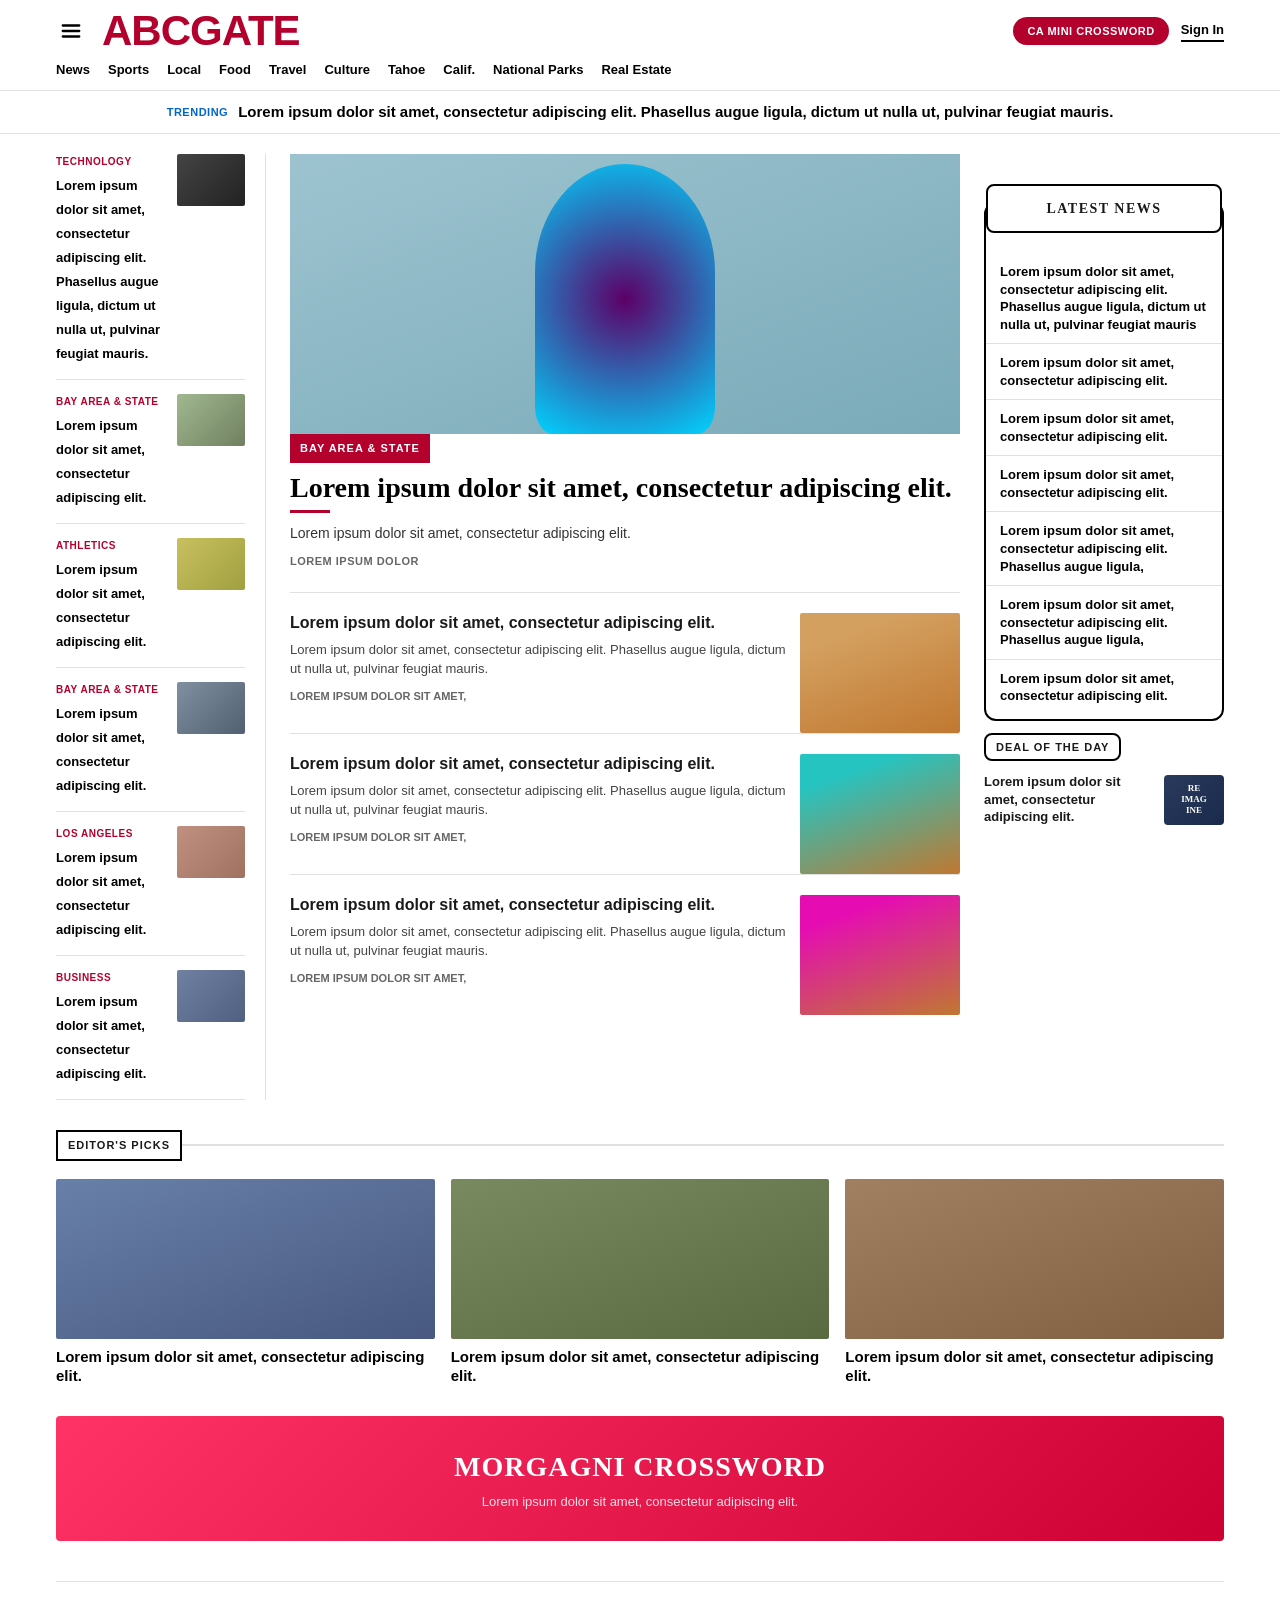
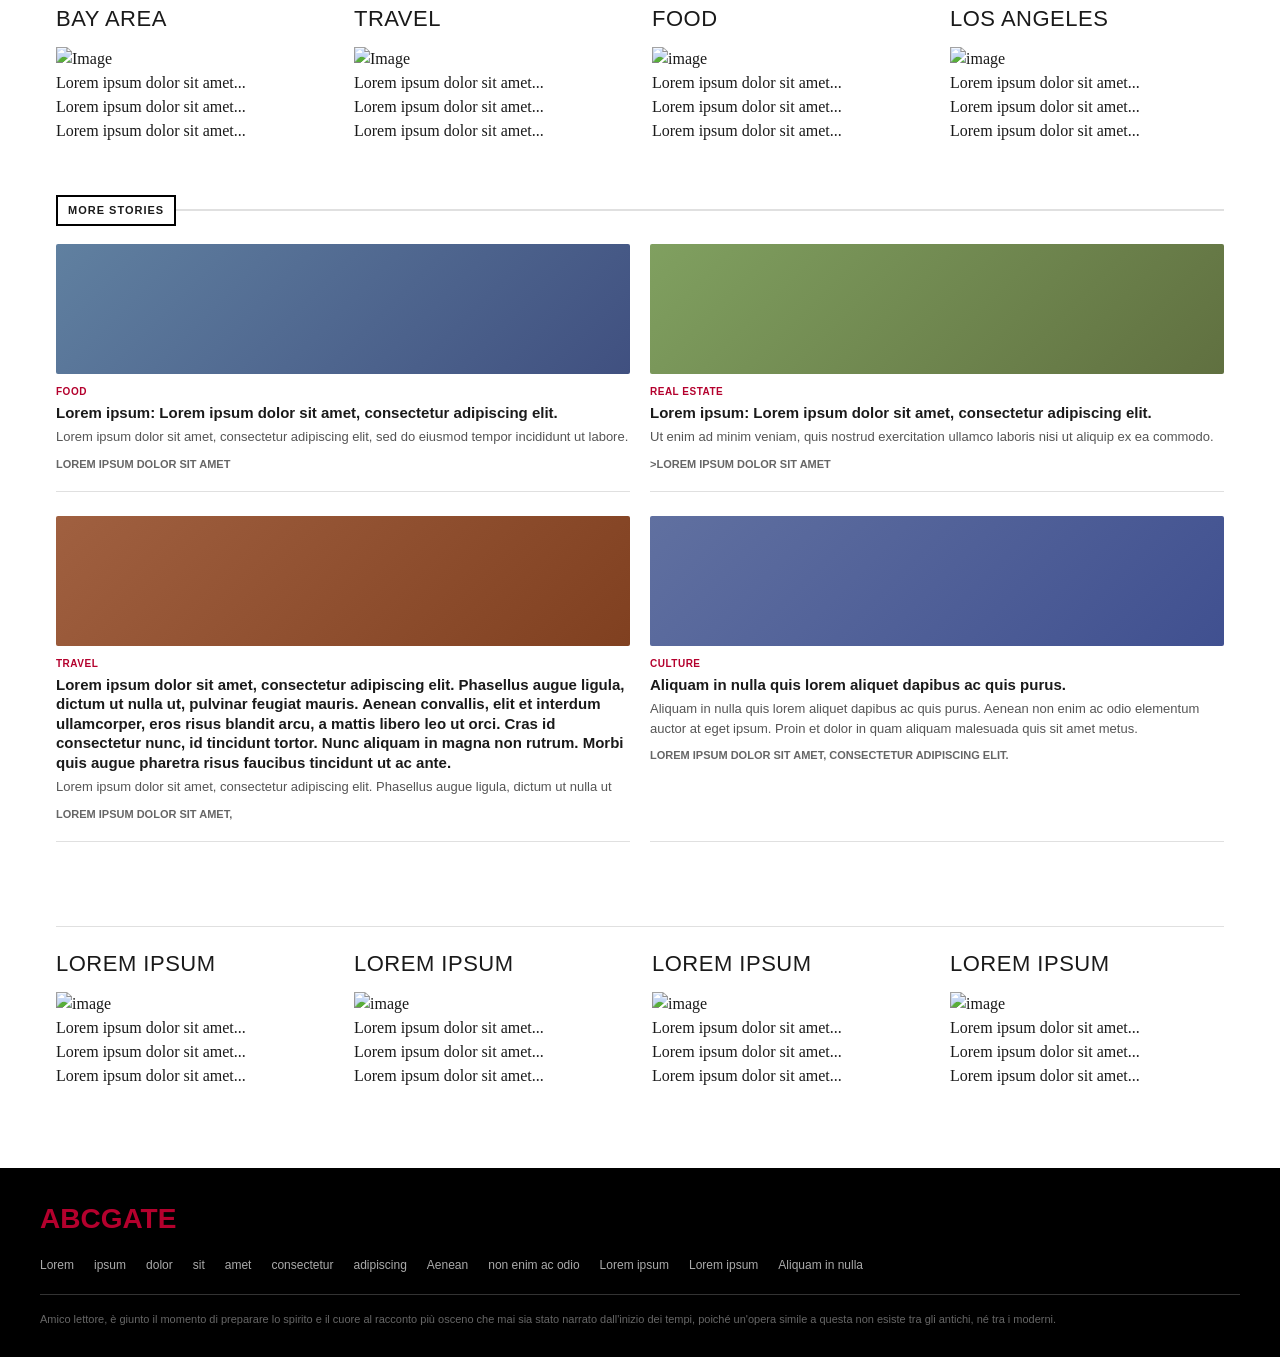
==== commit 286ac374: "Add label text if placeholder images not work correctly" ====
--- a/index.html
+++ b/index.html
@@ -230,7 +230,7 @@
 
     <div class="cat-col">
         <div class="cat-title"><span>Bay Area</span></div>
-        <img src = https://placehold.co/600x400>
+        <img src = https://placehold.co/600x400 alt="Image">
         <a href="#" class="cat-link">Lorem ipsum dolor sit amet...</a>
         <a href="#" class="cat-link">Lorem ipsum dolor sit amet...</a>
         <a href="#" class="cat-link">Lorem ipsum dolor sit amet...</a>
@@ -238,7 +238,7 @@
 
     <div class="cat-col">
         <div class="cat-title"><span>Travel</span></div>
-        <img src = https://placehold.co/600x400>
+        <img src = https://placehold.co/600x400 alt="Image">
         <a href="#" class="cat-link">Lorem ipsum dolor sit amet...</a>
         <a href="#" class="cat-link">Lorem ipsum dolor sit amet...</a>
         <a href="#" class="cat-link">Lorem ipsum dolor sit amet...</a>
@@ -246,7 +246,7 @@
 
     <div class="cat-col">
         <div class="cat-title"><span>Food</span></div>
-        <img src = https://placehold.co/600x400>
+        <img src = https://placehold.co/600x400 alt="image"> 
         <a href="#" class="cat-link">Lorem ipsum dolor sit amet...</a>
         <a href="#" class="cat-link">Lorem ipsum dolor sit amet...</a>
         <a href="#" class="cat-link">Lorem ipsum dolor sit amet...</a>
@@ -254,7 +254,7 @@
     
     <div class="cat-col">
         <div class="cat-title"><span>Los Angeles</span></div>
-        <img src = https://placehold.co/600x400>
+        <img src = https://placehold.co/600x400 alt="image">
         <a href="#" class="cat-link">Lorem ipsum dolor sit amet...</a>
         <a href="#" class="cat-link">Lorem ipsum dolor sit amet...</a>
         <a href="#" class="cat-link">Lorem ipsum dolor sit amet...</a>
@@ -314,7 +314,7 @@
 
     <div class="cat-col">
         <div class="cat-title"><span>Lorem Ipsum</span></div>
-        <img src = https://placehold.co/600x400>
+        <img src = https://placehold.co/600x400 alt="image">
         <a href="#" class="cat-link">Lorem ipsum dolor sit amet...</a>
         <a href="#" class="cat-link">Lorem ipsum dolor sit amet...</a>
         <a href="#" class="cat-link">Lorem ipsum dolor sit amet...</a>
@@ -322,7 +322,7 @@
 
     <div class="cat-col">
         <div class="cat-title"><span>Lorem Ipsum</span></div>
-        <img src = https://placehold.co/600x400>
+        <img src = https://placehold.co/600x400 alt="image">
         <a href="#" class="cat-link">Lorem ipsum dolor sit amet...</a>
         <a href="#" class="cat-link">Lorem ipsum dolor sit amet...</a>
         <a href="#" class="cat-link">Lorem ipsum dolor sit amet...</a>
@@ -330,7 +330,7 @@
 
     <div class="cat-col">
         <div class="cat-title"><span>Lorem Ipsum</span></div>
-        <img src = https://placehold.co/600x400>
+        <img src = https://placehold.co/600x400 alt="image">
         <a href="#" class="cat-link">Lorem ipsum dolor sit amet...</a>
         <a href="#" class="cat-link">Lorem ipsum dolor sit amet...</a>
         <a href="#" class="cat-link">Lorem ipsum dolor sit amet...</a>
@@ -338,7 +338,7 @@
     
     <div class="cat-col">
         <div class="cat-title"><span>Lorem Ipsum</span></div>
-        <img src = https://placehold.co/600x400>
+        <img src = https://placehold.co/600x400 alt="image">
         <a href="#" class="cat-link">Lorem ipsum dolor sit amet...</a>
         <a href="#" class="cat-link">Lorem ipsum dolor sit amet...</a>
         <a href="#" class="cat-link">Lorem ipsum dolor sit amet...</a>
